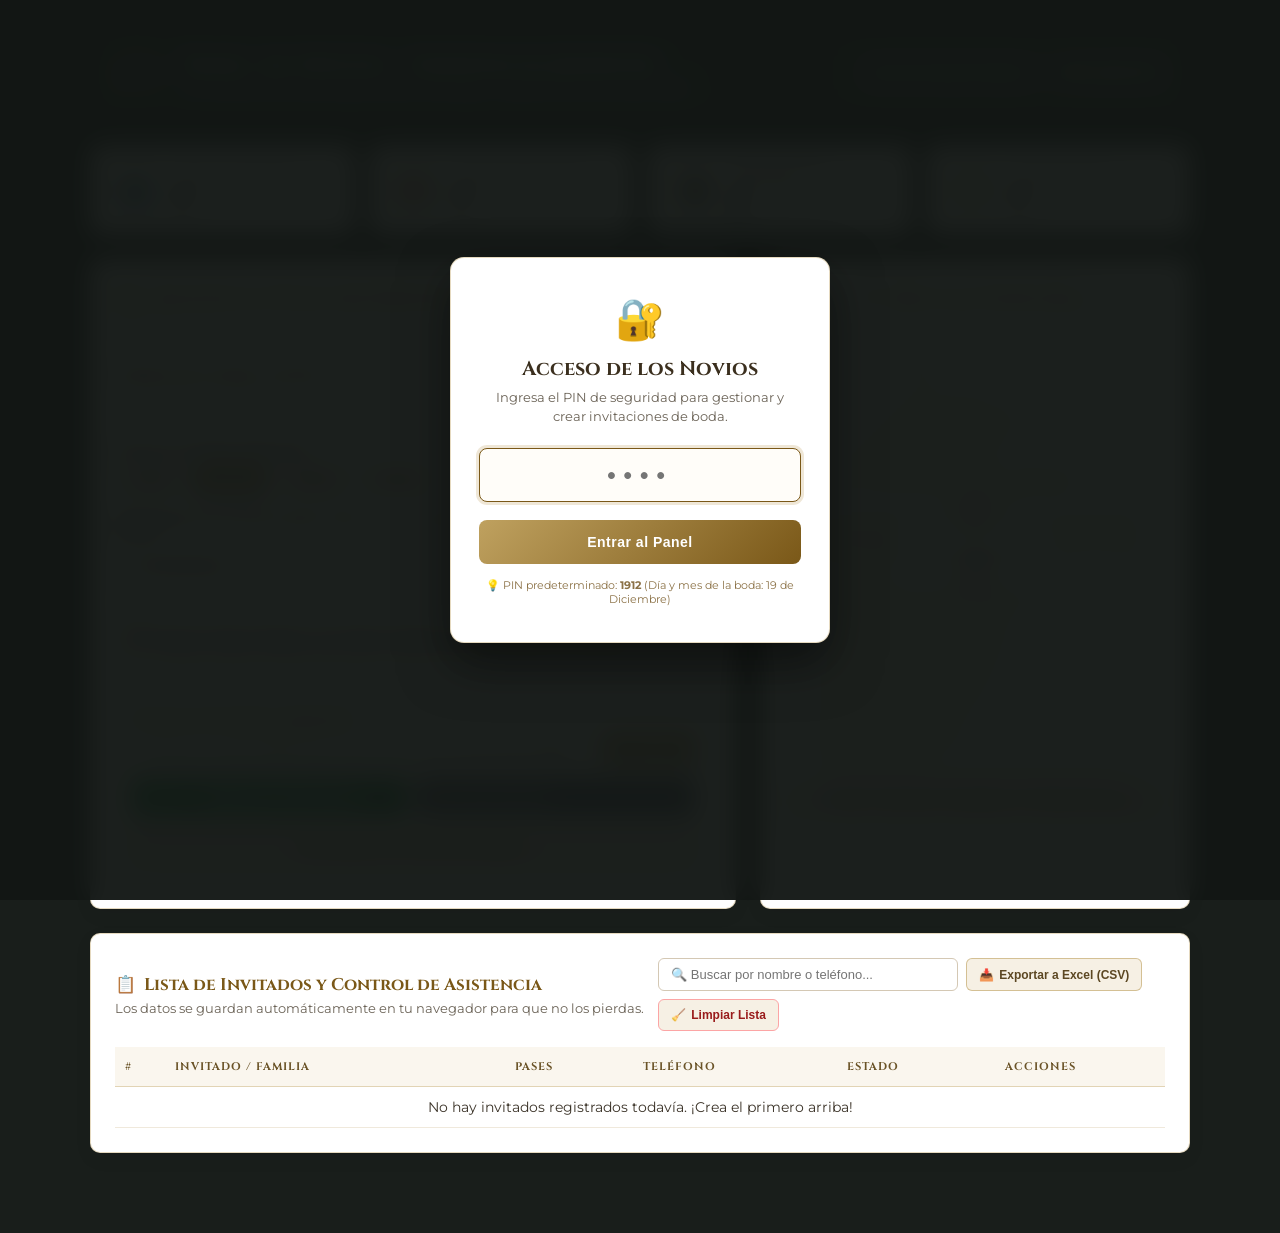
==== creador.html @ 74b65745 "Add files via upload Test imagens" ====
<!DOCTYPE html>
<html lang="es">
<head>
  <meta charset="UTF-8">
  <meta name="viewport" content="width=device-width, initial-scale=1.0">
  <title>Panel de Novios · Creador de Invitaciones (Edinson & Jennifer)</title>

  <!-- Tipografías elegantes -->
  <link rel="preconnect" href="https://fonts.googleapis.com">
  <link rel="preconnect" href="https://fonts.gstatic.com" crossorigin>
  <link href="https://fonts.googleapis.com/css2?family=Cinzel:wght@500;600;700&family=Great+Vibes&family=Montserrat:wght@400;500;600;700&display=swap" rel="stylesheet">
  
  <link rel="stylesheet" href="admin.css">
</head>
<body>

  <!-- ============================================== -->
  <!-- MODAL DE ACCESO PRIVADO POR PIN -->
  <!-- ============================================== -->
  <div id="pinOverlay" class="pin-overlay">
    <div class="pin-card">
      <div class="pin-icon">🔐</div>
      <h2 class="pin-title">Acceso de los Novios</h2>
      <p class="pin-desc">Ingresa el PIN de seguridad para gestionar y crear invitaciones de boda.</p>
      
      <div class="pin-input-wrap">
        <input type="password" id="inputPin" class="pin-input" maxlength="8" placeholder="••••" autocomplete="off">
      </div>
      <p id="pinErrorMsg" style="color: #e53e3e; font-size: 12px; margin-bottom: 12px; display: none;"></p>

      <button id="btnUnlock" class="pin-btn">Entrar al Panel</button>
      <p class="pin-hint">💡 PIN predeterminado: <strong>1912</strong> (Día y mes de la boda: 19 de Diciembre)</p>
    </div>
  </div>

  <!-- ============================================== -->
  <!-- CONTENEDOR PRINCIPAL DEL DASHBOARD -->
  <!-- ============================================== -->
  <div class="admin-container">
    
    <!-- Encabezado de Marca -->
    <header class="admin-header">
      <div class="header-brand">
        <img src="monogram.png" alt="Monograma Nupcial" class="header-monogram">
        <div class="header-titles">
          <h1>Panel de Novios · Edinson & Jennifer</h1>
          <p>💍 Creador de Enlaces Seguros para WhatsApp · Sábado 19 de Diciembre 2026</p>
        </div>
      </div>
      
      <div class="header-actions">
        <a href="index.html" target="_blank" class="btn-header-action" title="Abrir la invitación pública">
          <span>👁️</span> Ver Invitación Pública
        </a>
        <button id="btnChangePin" class="btn-header-action" title="Modificar el PIN de acceso">
          <span>🔑</span> Cambiar PIN
        </button>
      </div>
    </header>

    <!-- Fila de Métricas Rápidas -->
    <section class="metrics-row">
      <div class="metric-card">
        <div class="metric-icon-box">👥</div>
        <div class="metric-info">
          <h3>Total Invitados</h3>
          <p id="metricTotalGuests">0</p>
        </div>
      </div>

      <div class="metric-card">
        <div class="metric-icon-box">🎟️</div>
        <div class="metric-info">
          <h3>Pases Reservados</h3>
          <p id="metricTotalPasses">0</p>
        </div>
      </div>

      <div class="metric-card">
        <div class="metric-icon-box">📲</div>
        <div class="metric-info">
          <h3>Invitaciones Enviadas</h3>
          <p id="metricTotalSent">0</p>
        </div>
      </div>

      <div class="metric-card">
        <div class="metric-icon-box">🥂</div>
        <div class="metric-info">
          <h3>Confirmados</h3>
          <p id="metricTotalConfirmed">0</p>
        </div>
      </div>
    </section>

    <!-- Área Dividida: Formulario y Previa en Vivo -->
    <div class="content-grid">
      
      <!-- Panel de Creación -->
      <section class="card-panel">
        <h2 class="panel-title"><span>✍️</span> Crear Nueva Invitación Personalizada</h2>
        <p class="panel-subtitle">Completa los datos del invitado. Se generará un enlace protegido y un mensaje formal listo para WhatsApp.</p>

        <div class="form-group">
          <label class="form-label" for="inputGuestName">Nombre del Invitado o Familia:</label>
          <input type="text" id="inputGuestName" class="form-control" placeholder="Ej: Familia Flores Oporta o Lic. Roberto Mendoza" value="Familia Flores Oporta">
        </div>

        <div class="form-group">
          <label class="form-label">Número de Pases Asignados:</label>
          <div class="passes-selector" id="passesSelector">
            <button type="button" class="pass-pill-btn" data-value="1">1 pase</button>
            <button type="button" class="pass-pill-btn active" data-value="2">2 pases</button>
            <button type="button" class="pass-pill-btn" data-value="3">3 pases</button>
            <button type="button" class="pass-pill-btn" data-value="4">4 pases</button>
            <button type="button" class="pass-pill-btn" data-value="5">5 pases</button>
            <button type="button" class="pass-pill-btn" data-value="6">6 pases</button>
          </div>
          <input type="hidden" id="inputPasses" value="2">
        </div>

        <div class="form-row-2">
          <div class="form-group">
            <label class="form-label" for="inputCouplePhone">WhatsApp de los Novios (para recibir RSVP):</label>
            <input type="tel" id="inputCouplePhone" class="form-control" placeholder="Ej: 50588888888" value="50588888888">
          </div>
          
          <div class="form-group">
            <label class="form-label" for="inputGuestPhone">WhatsApp del Invitado (opcional):</label>
            <input type="tel" id="inputGuestPhone" class="form-control" placeholder="Ej: 50589999999">
          </div>
        </div>

        <div class="format-toggle-box">
          <label class="toggle-option">
            <input type="checkbox" id="optSecureLink" checked>
            <strong>Generar Enlace Seguro con Token Antimanipulación (Recomendado)</strong>
          </label>
          <p class="toggle-tip">Protege los pases y el nombre para que el invitado no pueda modificarlos en la barra del navegador.</p>
        </div>

        <!-- Caja de Salida -->
        <div class="output-box">
          <div class="output-label">Enlace listo para compartir:</div>
          <div class="url-copy-row">
            <input type="text" id="generatedUrlInput" class="url-input" readonly>
            <button id="btnCopyUrl" class="btn-action-primary">📋 Copiar</button>
          </div>

          <div class="actions-buttons-grid">
            <a id="btnSendWhatsApp" href="#" target="_blank" class="btn-whatsapp-send">
              <span>📲</span> Enviar por WhatsApp
            </a>
            <button id="btnCopyMessage" class="btn-action-primary" style="background: #4a5568;">
              <span>📋</span> Copiar Mensaje
            </button>
          </div>

          <div style="margin-top: 12px;">
            <button id="btnSaveGuest" class="btn-add-list" style="width: 100%;">
              <span>➕</span> Guardar en mi Lista de Invitados
            </button>
          </div>
        </div>
      </section>

      <!-- Panel de Previa en Vivo -->
      <section class="card-panel preview-panel-wrap">
        <h2 class="panel-title"><span>👁️</span> Previa en Tiempo Real</h2>
        <p class="panel-subtitle">Así se verá la etiqueta colgante en el sobre del invitado:</p>

        <div class="envelope-mini-preview">
          <!-- Tarjeta interior asomándose -->
          <div class="mini-peek">
            <img src="monogram.png" alt="Monograma">
            <div class="mini-peek-title">Edinson & Jennifer</div>
          </div>

          <!-- Solapa curva exterior -->
          <div class="mini-curved-flap"></div>
          <!-- Cinta -->
          <div class="mini-ribbon"></div>
          
          <!-- Moño y etiqueta -->
          <div class="mini-bow-wrap">
            <div class="mini-bow-knot"></div>
            <div class="mini-tag">
              <div class="mini-tag-to">PARA:</div>
              <div class="mini-tag-name" id="miniTagName">Familia Flores Oporta</div>
              <div class="mini-tag-passes" id="miniTagPasses">2 pases</div>
            </div>
          </div>
        </div>

        <a id="btnPreviewExternal" href="index.html" target="_blank" class="preview-open-btn">
          🔗 Abrir Invitación Completa en Pestaña Nueva
        </a>
      </section>

    </div>

    <!-- Gestor de Lista de Invitados -->
    <section class="table-panel">
      <div class="table-header-row">
        <div>
          <h2 class="panel-title"><span>📋</span> Lista de Invitados y Control de Asistencia</h2>
          <p class="panel-subtitle" style="margin-bottom: 0;">Los datos se guardan automáticamente en tu navegador para que no los pierdas.</p>
        </div>

        <div class="table-tools">
          <input type="text" id="searchGuestInput" class="table-search" placeholder="🔍 Buscar por nombre o teléfono...">
          <button id="btnExportCsv" class="btn-tool" title="Descargar en formato Excel">
            <span>📥</span> Exportar a Excel (CSV)
          </button>
          <button id="btnClearAll" class="btn-tool" style="color: #991b1b; border-color: #fca5a5;" title="Vaciar toda la lista">
            <span>🧹</span> Limpiar Lista
          </button>
        </div>
      </div>

      <div class="table-responsive">
        <table class="guests-table">
          <thead>
            <tr>
              <th style="width: 50px;">#</th>
              <th>Invitado / Familia</th>
              <th>Pases</th>
              <th>Teléfono</th>
              <th>Estado</th>
              <th style="width: 170px;">Acciones</th>
            </tr>
          </thead>
          <tbody id="guestsTableBody">
            <!-- Renderizado dinámico desde admin.js -->
          </tbody>
        </table>
      </div>
    </section>

  </div>

  <script src="admin.js"></script>
</body>
</html>
---- admin.css ----
/* ==========================================================
   BODA DE EDINSON BARRERA & JENNIFER SEQUEIRA
   Estilos para el Creador de Invitaciones (Módulo 1 - Novios)
   Panel de Administración Privado, Seguro y Elegante
   ========================================================== */

:root {
  --admin-bg: #191e1b;
  --panel-bg: #ffffff;
  --panel-border: rgba(191, 161, 95, 0.4);
  --gold-primary: #bfa15f;
  --gold-dark: #7a5818;
  --gold-light: #f6efe0;
  --text-primary: #231f1a;
  --text-muted: #6b6357;
  --color-green: #1fb35c;
  --color-green-dark: #168a46;
  --color-blue: #2563eb;
  --radius-card: 10px;
  --radius-btn: 8px;
  --font-serif: 'Cinzel', 'Playfair Display', Georgia, serif;
  --font-script: 'Great Vibes', 'Alex Brush', cursive;
  --font-sans: 'Montserrat', system-ui, -apple-system, sans-serif;
}

* {
  box-sizing: border-box;
  margin: 0;
  padding: 0;
  -webkit-tap-highlight-color: transparent;
}

body {
  font-family: var(--font-sans);
  background-color: var(--admin-bg);
  color: var(--text-primary);
  min-height: 100vh;
  padding: 24px 16px 80px 16px;
  display: flex;
  flex-direction: column;
  align-items: center;
}

/* Modal de Autenticación por PIN */
.pin-overlay {
  position: fixed;
  top: 0;
  left: 0;
  width: 100vw;
  height: 100vh;
  background: rgba(18, 22, 20, 0.96);
  backdrop-filter: blur(12px);
  z-index: 9999;
  display: flex;
  align-items: center;
  justify-content: center;
  padding: 20px;
}

.pin-overlay.hidden {
  display: none;
}

.pin-card {
  background: #ffffff;
  border: 1px solid var(--panel-border);
  border-radius: 14px;
  max-width: 380px;
  width: 100%;
  padding: 36px 28px;
  text-align: center;
  box-shadow: 0 20px 50px rgba(0, 0, 0, 0.5);
}

.pin-icon {
  font-size: 40px;
  margin-bottom: 12px;
}

.pin-title {
  font-family: var(--font-serif);
  font-size: 20px;
  color: #3b2f1e;
  margin-bottom: 6px;
}

.pin-desc {
  font-size: 13px;
  color: var(--text-muted);
  line-height: 1.45;
  margin-bottom: 22px;
}

.pin-input-wrap {
  margin-bottom: 18px;
}

.pin-input {
  width: 100%;
  font-size: 24px;
  letter-spacing: 8px;
  text-align: center;
  padding: 12px;
  border: 1.5px solid var(--gold-primary);
  border-radius: 8px;
  background: #fffdf9;
  color: #332612;
  font-weight: 700;
  outline: none;
}

.pin-input:focus {
  border-color: var(--gold-dark);
  box-shadow: 0 0 0 3px rgba(191, 161, 95, 0.25);
}

.pin-btn {
  width: 100%;
  background: linear-gradient(135deg, #bfa15f, #7a5818);
  color: #fff;
  border: none;
  padding: 14px;
  border-radius: 8px;
  font-size: 14px;
  font-weight: 600;
  cursor: pointer;
  letter-spacing: 0.5px;
  transition: transform 0.2s ease, box-shadow 0.2s ease;
}

.pin-btn:hover {
  transform: translateY(-2px);
  box-shadow: 0 6px 18px rgba(122, 88, 24, 0.35);
}

.pin-hint {
  font-size: 11px;
  color: #8c7247;
  margin-top: 14px;
}

/* Estructura Principal del Dashboard */
.admin-container {
  width: 100%;
  max-width: 1100px;
  display: flex;
  flex-direction: column;
  gap: 24px;
}

.admin-header {
  background: #252e28;
  border: 1px solid rgba(191, 161, 95, 0.3);
  border-radius: var(--radius-card);
  padding: 24px 20px;
  display: flex;
  flex-wrap: wrap;
  align-items: center;
  justify-content: space-between;
  gap: 16px;
}

.header-brand {
  display: flex;
  align-items: center;
  gap: 16px;
}

.header-monogram {
  width: 55px;
  height: auto;
  filter: drop-shadow(0 2px 4px rgba(191, 161, 95, 0.3));
}

.header-titles h1 {
  font-family: var(--font-serif);
  font-size: 22px;
  color: #fdfaf3;
  letter-spacing: 1px;
}

.header-titles p {
  font-size: 13px;
  color: var(--gold-light);
  margin-top: 2px;
}

.header-actions {
  display: flex;
  gap: 10px;
}

.btn-header-action {
  background: rgba(255, 255, 255, 0.08);
  border: 1px solid var(--gold-primary);
  color: #fdfaf3;
  padding: 8px 14px;
  border-radius: 6px;
  font-size: 12px;
  cursor: pointer;
  display: inline-flex;
  align-items: center;
  gap: 6px;
  text-decoration: none;
  transition: all 0.2s ease;
}

.btn-header-action:hover {
  background: var(--gold-primary);
  color: #1a1e1c;
}

/* Tarjetas de Métricas */
.metrics-row {
  display: grid;
  grid-template-columns: repeat(auto-fit, minmax(200px, 1fr));
  gap: 14px;
}

.metric-card {
  background: #ffffff;
  border-radius: var(--radius-card);
  border: 1px solid var(--panel-border);
  padding: 16px 20px;
  display: flex;
  align-items: center;
  gap: 16px;
  box-shadow: 0 4px 12px rgba(0, 0, 0, 0.06);
}

.metric-icon-box {
  width: 48px;
  height: 48px;
  border-radius: 10px;
  background: var(--gold-light);
  color: var(--gold-dark);
  display: flex;
  align-items: center;
  justify-content: center;
  font-size: 22px;
}

.metric-info h3 {
  font-size: 11px;
  font-weight: 600;
  text-transform: uppercase;
  letter-spacing: 1px;
  color: var(--text-muted);
}

.metric-info p {
  font-size: 24px;
  font-weight: 700;
  color: var(--text-primary);
  line-height: 1.1;
  margin-top: 2px;
}

/* Área de Contenido Dividida: Formulario + Previa */
.content-grid {
  display: grid;
  grid-template-columns: 1fr;
  gap: 24px;
}

@media (min-width: 860px) {
  .content-grid {
    grid-template-columns: 1.2fr 0.8fr;
  }
}

.card-panel {
  background: var(--panel-bg);
  border-radius: var(--radius-card);
  border: 1px solid var(--panel-border);
  padding: 24px;
  box-shadow: 0 6px 18px rgba(0, 0, 0, 0.06);
}

.panel-title {
  font-family: var(--font-serif);
  font-size: 17px;
  color: var(--gold-dark);
  margin-bottom: 4px;
  display: flex;
  align-items: center;
  gap: 8px;
}

.panel-subtitle {
  font-size: 12.5px;
  color: var(--text-muted);
  margin-bottom: 20px;
  line-height: 1.4;
}

/* Formulario */
.form-group {
  margin-bottom: 16px;
}

.form-label {
  display: block;
  font-size: 12.5px;
  font-weight: 600;
  color: #3b3226;
  margin-bottom: 6px;
}

.form-control {
  width: 100%;
  padding: 10px 14px;
  border: 1px solid #d4c8b4;
  border-radius: 6px;
  font-size: 14px;
  font-family: inherit;
  color: var(--text-primary);
  background: #fffdfb;
  outline: none;
  transition: border-color 0.2s ease, box-shadow 0.2s ease;
}

.form-control:focus {
  border-color: var(--gold-primary);
  box-shadow: 0 0 0 3px rgba(191, 161, 95, 0.2);
}

.passes-selector {
  display: flex;
  gap: 8px;
  flex-wrap: wrap;
  margin-top: 6px;
}

.pass-pill-btn {
  background: #f7eedf;
  border: 1px solid rgba(191, 161, 95, 0.5);
  color: #634b1b;
  padding: 7px 14px;
  border-radius: 20px;
  font-size: 12.5px;
  font-weight: 600;
  cursor: pointer;
  transition: all 0.2s ease;
}

.pass-pill-btn.active, .pass-pill-btn:hover {
  background: var(--gold-primary);
  color: #ffffff;
  border-color: var(--gold-dark);
}

.form-row-2 {
  display: grid;
  grid-template-columns: 1fr 1fr;
  gap: 12px;
}

/* Formato de Enlace */
.format-toggle-box {
  background: #fbf9f4;
  border: 1px solid #e8dfcf;
  border-radius: 8px;
  padding: 12px 14px;
  margin: 16px 0;
}

.toggle-option {
  display: flex;
  align-items: center;
  gap: 8px;
  font-size: 12.5px;
  color: #4a4033;
  cursor: pointer;
}

.toggle-option input {
  accent-color: var(--gold-dark);
}

.toggle-tip {
  font-size: 11px;
  color: #8c7247;
  margin-left: 24px;
  margin-top: 2px;
}

/* Caja de Enlace y Acciones de Envío */
.output-box {
  background: #fcfbf7;
  border: 1.5px dashed var(--gold-primary);
  border-radius: 8px;
  padding: 16px;
  margin-top: 20px;
}

.output-label {
  font-size: 11.5px;
  font-weight: 600;
  color: var(--gold-dark);
  text-transform: uppercase;
  letter-spacing: 0.5px;
  margin-bottom: 6px;
}

.url-copy-row {
  display: flex;
  gap: 8px;
  margin-bottom: 12px;
}

.url-input {
  flex: 1;
  padding: 9px 12px;
  background: #ffffff;
  border: 1px solid #d4c8b4;
  border-radius: 6px;
  font-size: 12.5px;
  color: #444;
  outline: none;
}

.btn-action-primary {
  background: var(--gold-primary);
  color: #ffffff;
  border: none;
  padding: 9px 16px;
  border-radius: 6px;
  font-size: 12.5px;
  font-weight: 600;
  cursor: pointer;
  display: inline-flex;
  align-items: center;
  gap: 6px;
  transition: all 0.2s ease;
  white-space: nowrap;
}

.btn-action-primary:hover {
  background: var(--gold-dark);
}

.actions-buttons-grid {
  display: grid;
  grid-template-columns: 1fr;
  gap: 10px;
}

@media (min-width: 480px) {
  .actions-buttons-grid {
    grid-template-columns: 1fr 1fr;
  }
}

.btn-whatsapp-send {
  background: linear-gradient(135deg, #1fb35c, #158f48);
  color: #ffffff;
  border: none;
  padding: 11px 16px;
  border-radius: 6px;
  font-size: 13px;
  font-weight: 700;
  cursor: pointer;
  display: flex;
  align-items: center;
  justify-content: center;
  gap: 8px;
  text-decoration: none;
  box-shadow: 0 4px 12px rgba(27, 143, 72, 0.25);
  transition: all 0.2s ease;
}

.btn-whatsapp-send:hover {
  transform: translateY(-1.5px);
  box-shadow: 0 6px 16px rgba(27, 143, 72, 0.35);
}

.btn-add-list {
  background: #f2e9d8;
  color: #634b1b;
  border: 1px solid var(--gold-primary);
  padding: 11px 16px;
  border-radius: 6px;
  font-size: 13px;
  font-weight: 600;
  cursor: pointer;
  display: flex;
  align-items: center;
  justify-content: center;
  gap: 6px;
  transition: all 0.2s ease;
}

.btn-add-list:hover {
  background: #e8dbbf;
}

/* Previsualizador en Vivo */
.preview-panel-wrap {
  display: flex;
  flex-direction: column;
  align-items: center;
}

.envelope-mini-preview {
  width: 100%;
  max-width: 320px;
  height: 420px;
  background: #fbf8f0;
  border-radius: 6px;
  border: 1px solid rgba(191, 161, 95, 0.4);
  box-shadow: 0 10px 30px rgba(0, 0, 0, 0.12);
  position: relative;
  overflow: hidden;
  display: flex;
  flex-direction: column;
  align-items: center;
  padding: 15px;
}

.mini-peek {
  width: 80%;
  height: 90%;
  background: #fffefb;
  border: 1px solid rgba(191, 161, 95, 0.3);
  position: absolute;
  top: 10px;
  right: 10px;
  border-radius: 3px;
  text-align: center;
  padding-top: 25px;
}

.mini-peek img {
  width: 80px;
  height: auto;
}

.mini-peek-title {
  font-family: var(--font-script);
  font-size: 24px;
  color: #a4823d;
  margin-top: 8px;
}

.mini-curved-flap {
  position: absolute;
  top: 0;
  left: 0;
  width: 63%;
  height: 100%;
  background: linear-gradient(135deg, #faf5eb, #f4ede0);
  border-top-right-radius: 140px 50%;
  border-bottom-right-radius: 140px 50%;
  box-shadow: 4px 0 12px rgba(0, 0, 0, 0.12);
  border-right: 1px solid rgba(212, 175, 55, 0.25);
  z-index: 5;
}

.mini-ribbon {
  position: absolute;
  top: 36%;
  left: 0;
  width: 100%;
  height: 46px;
  background: linear-gradient(180deg, #f7f3e8 0%, #fffdf9 30%, #ebdcc5 70%, #f6f1e3 100%);
  box-shadow: 0 3px 8px rgba(60, 45, 20, 0.18);
  z-index: 10;
}

.mini-bow-wrap {
  position: absolute;
  top: 36%;
  left: 50%;
  transform: translate(-50%, -6px);
  z-index: 15;
  display: flex;
  flex-direction: column;
  align-items: center;
}

.mini-bow-knot {
  width: 24px;
  height: 26px;
  background: radial-gradient(circle, #fffefb, #c4a782);
  border-radius: 8px;
  box-shadow: 0 2px 6px rgba(0, 0, 0, 0.25);
}

.mini-tag {
  margin-top: 4px;
  background: #ffffff;
  border: 1px solid var(--gold-primary);
  outline: 1px solid rgba(191, 161, 95, 0.3);
  outline-offset: 1.5px;
  padding: 8px 12px;
  text-align: center;
  border-radius: 2px;
  box-shadow: 0 4px 10px rgba(0, 0, 0, 0.15);
  min-width: 150px;
  max-width: 180px;
}

.mini-tag-to {
  font-size: 9px;
  color: #8c7247;
  letter-spacing: 1px;
}

.mini-tag-name {
  font-family: var(--font-serif);
  font-size: 12px;
  font-weight: 700;
  color: #2b251e;
  margin: 3px 0;
  white-space: nowrap;
  overflow: hidden;
  text-overflow: ellipsis;
}

.mini-tag-passes {
  font-size: 9px;
  background: #f2e9d8;
  color: #6e5223;
  padding: 2px 8px;
  border-radius: 8px;
  font-weight: 600;
  display: inline-block;
}

.preview-open-btn {
  margin-top: 14px;
  width: 100%;
  background: #f7eedf;
  color: #634b1b;
  border: 1px solid var(--gold-primary);
  padding: 10px;
  border-radius: 6px;
  font-size: 13px;
  font-weight: 600;
  text-align: center;
  text-decoration: none;
  cursor: pointer;
  display: inline-block;
  transition: all 0.2s ease;
}

.preview-open-btn:hover {
  background: var(--gold-primary);
  color: #ffffff;
}

/* Tabla del Gestor de Invitados */
.table-panel {
  background: var(--panel-bg);
  border-radius: var(--radius-card);
  border: 1px solid var(--panel-border);
  padding: 24px;
  box-shadow: 0 6px 18px rgba(0, 0, 0, 0.06);
}

.table-header-row {
  display: flex;
  flex-wrap: wrap;
  justify-content: space-between;
  align-items: center;
  gap: 12px;
  margin-bottom: 16px;
}

.table-search {
  max-width: 300px;
  width: 100%;
  padding: 8px 12px;
  border: 1px solid #d4c8b4;
  border-radius: 6px;
  font-size: 13px;
}

.table-tools {
  display: flex;
  gap: 8px;
  flex-wrap: wrap;
}

.btn-tool {
  background: #f6f0e4;
  border: 1px solid rgba(191, 161, 95, 0.6);
  color: #5c4722;
  padding: 8px 12px;
  border-radius: 6px;
  font-size: 12px;
  font-weight: 600;
  cursor: pointer;
  display: inline-flex;
  align-items: center;
  gap: 5px;
  transition: all 0.2s ease;
}

.btn-tool:hover {
  background: #ebdcc5;
}

.table-responsive {
  width: 100%;
  overflow-x: auto;
}

.guests-table {
  width: 100%;
  border-collapse: collapse;
  font-size: 13px;
}

.guests-table th {
  background: #faf6ee;
  color: #6a5327;
  font-family: var(--font-serif);
  font-size: 11px;
  letter-spacing: 1px;
  text-transform: uppercase;
  padding: 12px 10px;
  text-align: left;
  border-bottom: 1.5px solid rgba(191, 161, 95, 0.4);
}

.guests-table td {
  padding: 12px 10px;
  border-bottom: 1px solid #f0e9dc;
  color: #3b3328;
  vertical-align: middle;
}

.guests-table tr:hover td {
  background: #fdfbf7;
}

.status-badge {
  display: inline-block;
  padding: 3px 10px;
  border-radius: 12px;
  font-size: 11px;
  font-weight: 600;
  cursor: pointer;
}

.status-pendiente {
  background: #fee2e2;
  color: #991b1b;
}

.status-enviada {
  background: #fef3c7;
  color: #92400e;
}

.status-confirmada {
  background: #d1fae5;
  color: #065f46;
}

.table-actions {
  display: flex;
  gap: 6px;
}

.btn-tbl-action {
  background: #f7eedf;
  border: 1px solid rgba(191, 161, 95, 0.4);
  color: #5c4722;
  width: 32px;
  height: 32px;
  border-radius: 6px;
  display: inline-flex;
  align-items: center;
  justify-content: center;
  font-size: 14px;
  cursor: pointer;
  text-decoration: none;
  transition: all 0.2s ease;
}

.btn-tbl-action:hover {
  background: var(--gold-primary);
  color: #ffffff;
}

.empty-table-msg {
  text-align: center;
  padding: 40px 20px;
  color: var(--text-muted);
  font-size: 13.5px;
}
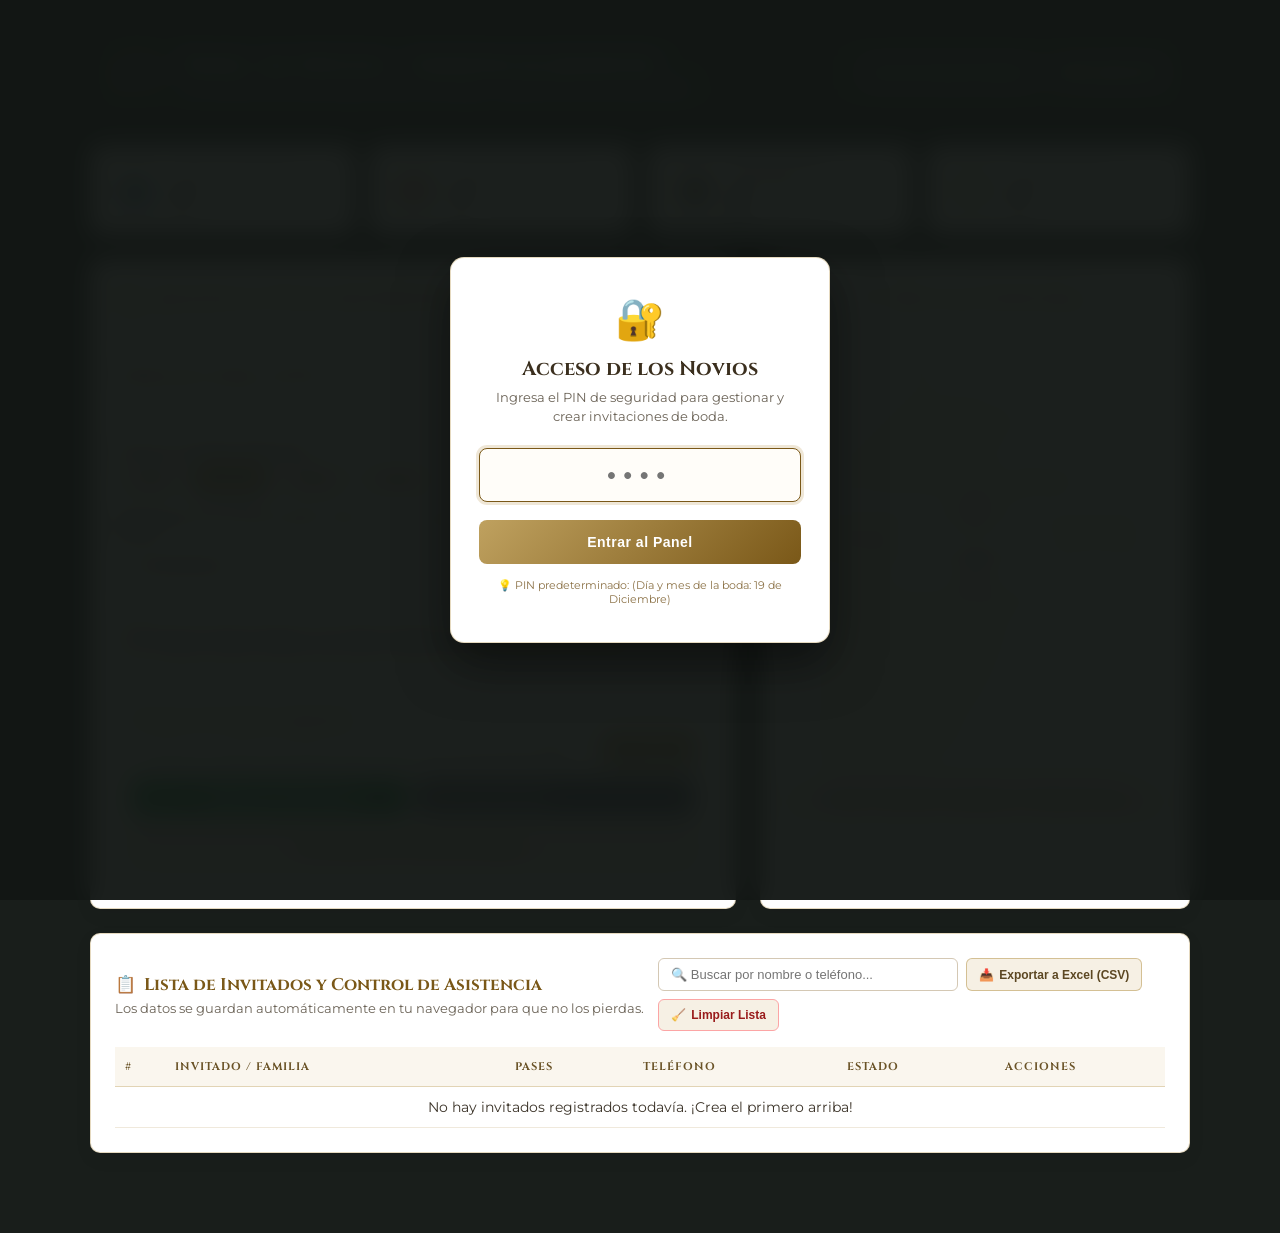
==== commit 17b5191e: "Remove default PIN from creador.html" ====
--- a/creador.html
+++ b/creador.html
@@ -29,7 +29,7 @@
       <p id="pinErrorMsg" style="color: #e53e3e; font-size: 12px; margin-bottom: 12px; display: none;"></p>
 
       <button id="btnUnlock" class="pin-btn">Entrar al Panel</button>
-      <p class="pin-hint">💡 PIN predeterminado: <strong>1912</strong> (Día y mes de la boda: 19 de Diciembre)</p>
+      <p class="pin-hint">💡 PIN predeterminado: <strong></strong> (Día y mes de la boda: 19 de Diciembre)</p>
     </div>
   </div>
 
